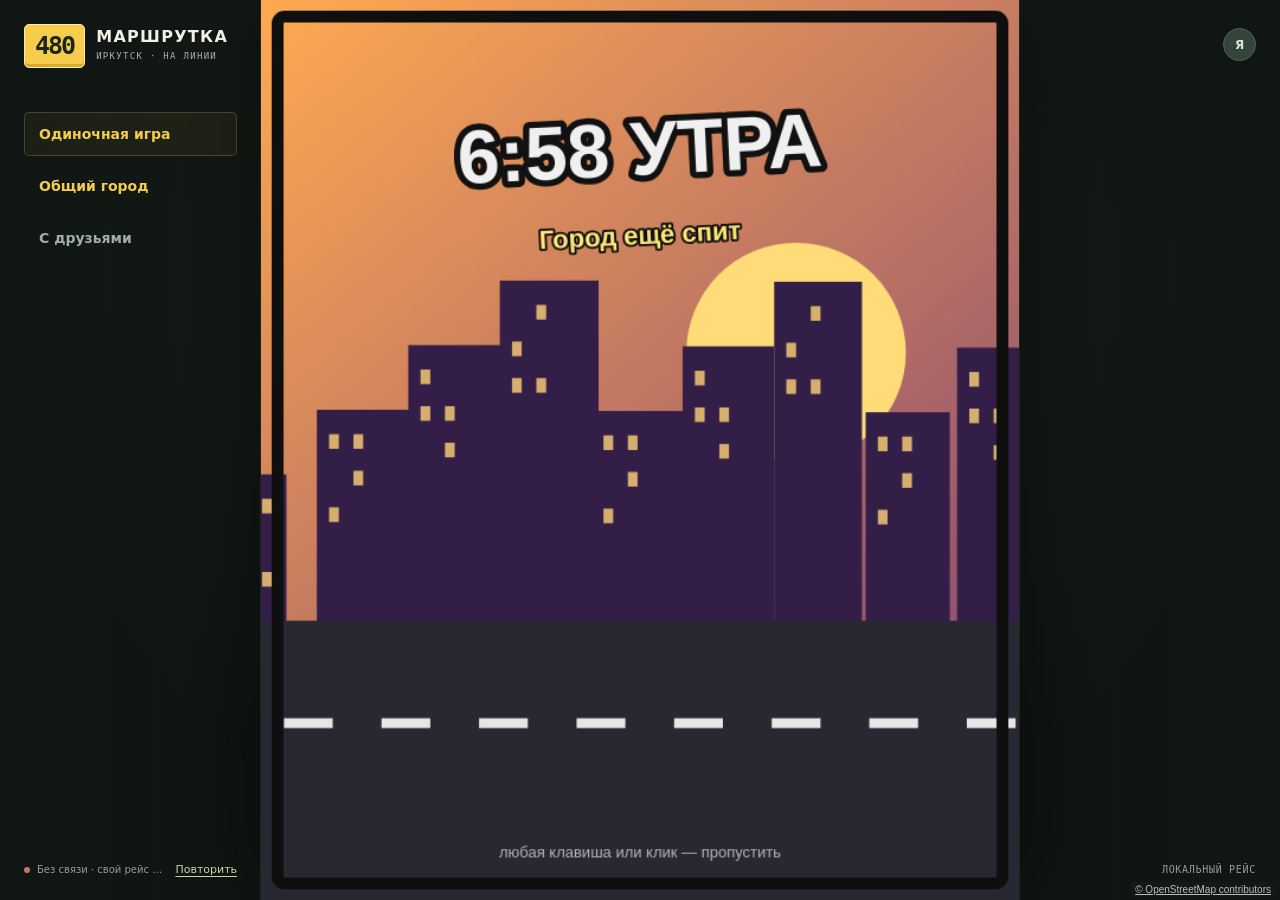
==== web/index.html @ a8844023 "Fix road projection, route 83 turns and nearby multiplayer horns" ====
<!doctype html>
<html lang="ru">
<head>
<meta charset="utf-8"><meta name="viewport" content="width=device-width, initial-scale=1, viewport-fit=cover"><meta name="theme-color" content="#151a18">
<meta name="description" content="Маршрутка 480. Твой автобус, большой город и друзья на соседней улице. Сюжет, автопарк, маршруты и совместные поездки.">
<title>Маршрутка 480 — на линии</title><link rel="icon" href="favicon.svg" type="image/svg+xml"><link rel="stylesheet" href="styles.css?v=irkutsk-20261111-6">
</head>
<body>
<header class="topbar">
<a class="brand" href="./" aria-label="Маршрутка 480"><span class="route-badge">480</span><span class="wordmark">МАРШРУТКА<small>ИРКУТСК · НА ЛИНИИ</small></span></a>
<nav class="main-nav" aria-label="Режим игры"><button id="solo-mode" class="nav-button active" type="button" aria-pressed="true">Одиночная игра</button><button id="public-city" class="nav-button public-city-button" type="button" aria-pressed="false"><span id="public-city-label">Общий город</span> <span id="city-count" class="count" hidden>0</span></button><button id="online-mode" class="nav-button" type="button" aria-pressed="false" aria-controls="dispatch-panel" aria-expanded="false">С друзьями <span id="online-count" class="count" hidden>1</span></button></nav>
<div class="header-actions"><button id="account-button" class="account-button" type="button" aria-label="Профиль водителя" aria-controls="dispatch-panel" aria-expanded="false"><span id="account-initial">Я</span></button></div>
</header>
<main class="game-layout">
<section class="game-area" aria-label="Игровой экран">
<div class="game-frame" id="game-frame"><canvas id="game" width="640" height="760" tabindex="0" aria-label="Игра Маршрутка 480. Стрелки или WASD — управление. Пробел — гудок. P — пауза."></canvas></div>
<div id="network-banner" class="network-banner" role="status" hidden></div><div id="crew-strip" class="crew-strip" aria-label="Игроки в городе" hidden></div>
</section>
<div class="controls" aria-label="Управление маршруткой"><div class="control-group"><button data-key="left" aria-label="Руль влево">◀</button><button data-key="right" aria-label="Руль вправо">▶</button></div><div class="control-group"><button class="horn-button" data-action="horn">БИП</button><button data-action="pause" aria-label="Пауза">Ⅱ</button></div><div class="control-group"><button data-key="down" aria-label="Тормоз">▼</button><button data-key="up" aria-label="Газ">▲</button></div></div>
</main>
<footer class="statusbar"><span class="connection"><i id="server-led" class="status-led"></i><span id="server-status">Связываемся с диспетчером…</span><button id="retry-server" type="button" class="text-button" hidden>Повторить</button></span><span class="keyboard-hint"><kbd>WASD</kbd> руль и педали <span>·</span> <kbd>Пробел</kbd> гудок <span>·</span> <kbd>P</kbd> пауза</span><span id="latency">ЛОКАЛЬНЫЙ РЕЙС</span></footer>
<button id="panel-scrim" class="panel-scrim" aria-label="Закрыть диспетчерскую" type="button" hidden></button>
<aside id="dispatch-panel" class="dispatch-panel" role="dialog" aria-modal="true" aria-labelledby="panel-title" hidden>
<div class="panel-heading"><div><span class="eyebrow">МАРШРУТКА 480</span><h1 id="panel-title">Диспетчерская</h1></div><button id="close-panel" class="close-button" type="button" aria-label="Закрыть">×</button></div>
<div class="panel-body">
<section id="auth-section" aria-labelledby="auth-heading"><div class="section-heading"><h2 id="auth-heading">Удостоверение водителя</h2><span class="document-number">№ 480</span></div>
<div id="auth-guest"><p class="muted">В общий город можно зайти сразу — позывной выдадим автоматически. Аккаунт нужен, чтобы выбрать свой позывной для поездок с друзьями.</p><div class="segmented"><button id="show-login" class="selected" type="button">Вход</button><button id="show-register" type="button">Регистрация</button></div>
<form id="auth-form"><label for="username">Позывной</label><input id="username" name="username" autocomplete="username" minlength="3" maxlength="24" required placeholder="Например, Байкал" spellcheck="false"><label for="password">Пароль</label><div class="password-field"><input id="password" name="password" type="password" autocomplete="current-password" minlength="10" maxlength="128" required placeholder="Не меньше 10 символов"><button id="toggle-password" type="button" aria-label="Показать пароль">◉</button></div><button id="auth-submit" class="button primary full" type="submit">Войти</button></form></div>
<div id="auth-user" hidden><div class="driver-card"><div id="driver-avatar" class="driver-avatar">Я</div><div><strong id="driver-name"></strong><span class="muted small">Водитель городских маршрутов</span></div></div><button id="logout" class="text-button" type="button">Выйти из аккаунта</button></div><p id="auth-status" class="form-status" role="status" aria-live="polite"></p>
</section>
<section id="online-section" aria-labelledby="room-heading"><div class="section-heading"><h2 id="room-heading">Вместе по городу</h2><span class="pill">ИРКУТСК ОНЛАЙН</span></div>
<div class="public-city-card"><strong>Общий город</strong><p class="muted small">Все водители на одной карте. Без кода комнаты и регистрации.</p><button id="join-public-city" class="button primary full" type="button">В общий город →</button></div>
<div id="room-browser"><div class="section-heading private-room-heading"><h3>Своя компания</h3><span class="pill">КОМНАТЫ ДО 8 ВОДИТЕЛЕЙ</span></div><p class="muted">Создай отдельную комнату и отправь приглашение друзьям.</p><form id="create-room-form"><label for="room-name">Название комнаты</label><input id="room-name" maxlength="40" minlength="1" value="Вечерняя смена" required><div class="form-row"><div><label for="room-max-players">Водителей</label><select id="room-max-players"><option value="2">2</option><option value="4">4</option><option value="8" selected>8</option></select></div><label class="checkbox-label"><input id="room-private" type="checkbox">Только по коду</label></div><button class="button primary full" type="submit">Создать комнату <span>+</span></button></form>
<div class="divider">или по приглашению</div><form id="join-room-form"><label for="room-code">Код комнаты</label><div class="inline-form"><input id="room-code" maxlength="6" minlength="6" required placeholder="ABC234" autocomplete="off" spellcheck="false"><button class="button secondary" type="submit">Войти</button></div></form><div class="section-heading room-list-heading"><h3>На линии</h3><button id="refresh-rooms" class="text-button" type="button">Обновить</button></div><div id="rooms-list" class="rooms-list"></div></div>
<div id="room-active" hidden><div class="ticket"><span id="room-ticket-label" class="eyebrow">КОД ДЛЯ ДРУЗЕЙ</span><strong id="active-room-code">—</strong><span id="active-room-name"></span><button id="copy-room" class="button secondary full" type="button">Скопировать приглашение ↗</button></div><div id="players-list" class="players-list" aria-label="Все водители"></div><button id="room-drive" class="button primary full" type="button">Вернуться к игре →</button><p class="small muted">Водители видны на карте. Текущий рейс продолжается при подключении и выходе из города.</p><button id="room-leave" class="button secondary full" type="button">Покинуть комнату</button></div><p id="room-status" class="form-status" role="status" aria-live="polite"></p>
</section></div><div class="panel-footer">БЕЗ ОПОЗДАНИЙ. С ОСТАНОВКАМИ ПО ТРЕБОВАНИЮ.</div>
</aside><div id="toast" class="toast" role="status" hidden></div><noscript>Для игры нужен включённый JavaScript.</noscript>
<script src="config/runtime.js?v=irkutsk-20261111-6"></script><script src="js/config.js?v=irkutsk-20261111-6"></script><script src="js/city.js?v=irkutsk-20261111-6"></script><script src="js/utils.js?v=irkutsk-20261111-6"></script><script src="js/effects.js?v=irkutsk-20261111-6"></script><script src="js/scenery.js?v=irkutsk-20261111-6"></script><script src="js/vehicles.js?v=irkutsk-20261111-6"></script><script src="js/world.js?v=irkutsk-20261111-6"></script><script src="js/game.js?v=irkutsk-20261111-6"></script><script src="js/update.js?v=irkutsk-20261111-6"></script><script src="js/render.js?v=irkutsk-20261111-6"></script><script src="js/lobby.js?v=irkutsk-20261111-6"></script><script src="js/story.js?v=irkutsk-20261111-6"></script><script src="js/intro.js?v=irkutsk-20261111-6"></script><script src="js/online.js?v=irkutsk-20261111-6"></script><script src="js/main.js?v=irkutsk-20261111-6"></script><script src="js/app.js?v=irkutsk-20261111-6"></script>
<a class="map-attribution" href="https://www.openstreetmap.org/copyright" target="_blank" rel="noopener">© OpenStreetMap contributors</a>
</body></html>
---- web/styles.css ----
@charset "UTF-8";
:root{color-scheme:dark;--bg:#111614;--panel:#202723;--line:#38423b;--muted:#a1aea5;--text:#f2f0e5;--yellow:#f5cc4c;--header:64px;--footer:34px}
*{box-sizing:border-box}[hidden]{display:none!important}
html,body{margin:0;width:100%;height:100%;overflow:hidden;background:var(--bg);color:var(--text);font:14px/1.5 system-ui,-apple-system,"Segoe UI",sans-serif}
button,input,select{font:inherit}button,a,input,select{-webkit-tap-highlight-color:transparent}button{cursor:pointer;color:inherit;touch-action:manipulation}button:disabled{cursor:wait;opacity:.55}
button:focus-visible,a:focus-visible,input:focus-visible,select:focus-visible,canvas:focus-visible{outline:2px solid var(--yellow);outline-offset:3px}
.topbar{height:var(--header);display:flex;align-items:center;gap:32px;padding:0 22px;border-bottom:1px solid var(--line);background:#1a211d;position:relative;z-index:10}
.brand{display:flex;align-items:center;gap:11px;text-decoration:none;color:var(--text);flex-shrink:0}.route-badge{background:var(--yellow);color:#1c241e;border-radius:5px;font:900 25px/1 monospace;letter-spacing:-2px;padding:8px 10px 9px;border:1px solid #ffe8a0;box-shadow:inset 0 -3px #d6ad33}
.wordmark{font-size:16px;font-weight:850;letter-spacing:1.3px;line-height:1.1}.wordmark small{display:block;font:9px/1.8 monospace;color:#a5b4a9;letter-spacing:1.3px;margin-top:3px}
.main-nav{display:flex;min-width:0;height:100%;gap:6px;margin:auto}.nav-button{padding:0 20px;background:transparent;border:0;border-bottom:2px solid transparent;color:var(--muted);font-weight:650}
.nav-button:hover,.nav-button.active{color:var(--yellow);border-bottom-color:var(--yellow);background:#f5cc4c08}.count{display:inline-block;padding:0 5px;border-radius:4px;background:var(--yellow);color:#172019;font:700 11px/17px monospace;margin-left:4px}
.header-actions{display:flex;align-items:center;gap:17px}.account-button{border:1px solid #536456;background:#35443a;border-radius:50%;width:33px;height:33px;color:#d5e5d8;font-size:12px;font-weight:750}
.game-layout{height:calc(100dvh - var(--header) - var(--footer));display:flex;position:relative}
.game-area{container-type:size;position:relative;flex:1;min-width:0;display:flex;align-items:center;justify-content:center;overflow:hidden;background:radial-gradient(ellipse at 50% 30%,#303c2e55,transparent 70%),repeating-linear-gradient(90deg,transparent 0,transparent 79px,#ffffff02 80px),#101613}
.game-frame{height:100%;aspect-ratio:640/760;max-width:100%;position:relative;z-index:1;background:#121712;box-shadow:0 0 0 1px #55634d35,0 0 100px #0008}
@supports(width:1cqw){.game-frame{width:min(100cqw,calc(100cqh * 640 / 760));height:min(100cqh,calc(100cqw * 760 / 640));max-width:none}}
canvas{display:block;width:100%;height:100%;outline:none;touch-action:none}canvas:focus-visible{outline-offset:-2px}
.network-banner{position:absolute;z-index:5;top:14px;left:50%;transform:translateX(-50%);width:max-content;max-width:90%;padding:9px 16px;border:1px solid #bc9354;border-radius:6px;background:#302817f2;color:#ffe1a7;text-align:center;font-size:12px}
.crew-strip{position:absolute;right:16px;top:18px;z-index:4;display:flex;flex-direction:column;gap:6px;pointer-events:none}.crew-chip{display:flex;align-items:center;gap:7px;border:1px solid #6a81604d;background:#172019e8;padding:5px 9px;border-radius:5px;color:#e5eddd;font-size:11px;max-width:190px}.crew-chip .crew-name{overflow:hidden;text-overflow:ellipsis;white-space:nowrap}
.player-dot{display:inline-grid;place-items:center;flex-shrink:0;width:21px;height:21px;border:1px solid currentColor;border-radius:5px;font:700 11px monospace}
.public-city-button{color:var(--yellow)}.public-city-card{padding:15px;border:1px solid #657b43;border-radius:6px;background:#303c28;margin-bottom:22px}.public-city-card strong{color:var(--yellow)}.public-city-card p{margin:6px 0}.public-city-card .button{margin-top:12px}.private-room-heading{margin-top:22px}.players-list.shared-roster{max-height:320px;overflow-y:auto;overscroll-behavior:contain;scrollbar-color:#52624e transparent}.crew-more{justify-content:center;color:#becbb8;font-size:10px}.crew-strip{max-height:70vh;overflow:hidden}
.player-color-1{color:#f5c81e}.player-color-2{color:#59cbe8}.player-color-3{color:#e798ff}.player-color-4{color:#8fe388}.player-color-5{color:#ff9578}.player-color-6{color:#9daaff}.player-color-7{color:#f2a5c6}.player-color-8{color:#faf5dd}
.statusbar{height:var(--footer);display:flex;align-items:center;justify-content:space-between;gap:20px;padding:0 20px;border-top:1px solid #303b32;background:#1a211d;color:#91a096;font-size:10px;position:relative;z-index:10}
.connection{display:flex;align-items:center;gap:7px;white-space:nowrap;min-width:0}.connection>span{overflow:hidden;text-overflow:ellipsis}.status-led{width:6px;height:6px;border-radius:50%;background:#bd9b46;flex-shrink:0}.status-led.online{background:#89bd84;box-shadow:0 0 7px #89bd8460}.status-led.offline{background:#c37864}
.keyboard-hint{white-space:nowrap;display:flex;align-items:center;gap:6px}.keyboard-hint>span{margin:0 4px;color:#4e5d51}kbd{font:10px/1.4 monospace;background:#2a342c;border:1px solid #3a483e;border-bottom-width:2px;padding:2px 4px;border-radius:3px;color:#c3d0c5}#latency{font:10px monospace;letter-spacing:.7px;white-space:nowrap}
.controls{display:none}
.panel-scrim{position:fixed;inset:var(--header) 0 var(--footer);z-index:20;background:#0007;border:0;backdrop-filter:blur(2px)}
.dispatch-panel{position:fixed;right:0;top:var(--header);bottom:var(--footer);width:380px;max-width:100%;background:var(--panel);z-index:21;display:flex;flex-direction:column;border-left:1px solid #4b574b;box-shadow:-24px 0 80px #0007}
.panel-heading{display:flex;align-items:center;justify-content:space-between;padding:24px 25px 19px;border-bottom:1px solid #3f493d;background:#252e26}.eyebrow{font:10px/1.5 monospace;letter-spacing:1.7px;color:#9da88e}
h1{margin:5px 0 0;font-size:24px;font-weight:750;letter-spacing:-.6px}h2{font-size:15px;margin:0;font-weight:700;letter-spacing:-.2px}h3{font-size:12px;margin:0}
.close-button{background:transparent;border:1px solid #4e5b4b;border-radius:5px;font-size:25px;width:32px;height:32px;line-height:20px;color:#acb9a5}.close-button:hover{color:var(--yellow);border-color:var(--yellow)}
.panel-body{overflow-y:auto;padding:24px 25px;overscroll-behavior:contain;scrollbar-color:#52624e transparent;flex:1}.panel-body section:not([hidden])~section:not([hidden]){margin-top:26px;border-top:1px dashed #536149;padding-top:24px}
.section-heading{display:flex;align-items:center;justify-content:space-between;gap:10px;margin-bottom:13px}.document-number{font:12px monospace;color:#95a48a}.pill{font:9px monospace;padding:3px 5px;background:#303c2d;color:#bccbb0;border-radius:3px;white-space:nowrap}
.muted{color:#a6b1a0;font-size:12px;line-height:1.65}.small{font-size:11px}.muted.small{display:block}
.segmented{display:flex;background:#182119;border:1px solid #414e3b;border-radius:5px;padding:3px;margin:16px 0}.segmented button{flex:1;border:0;border-radius:3px;background:transparent;padding:7px;color:#a7b59c;font-size:12px}.segmented button.selected{background:#414f36;color:#eff2dd}
label{display:block;font-size:11px;color:#bcc8b2;margin:13px 0 6px}
input,select{border:1px solid #4b5b42;border-radius:5px;background:#182119;color:#f0f3e4;padding:10px 11px;width:100%;min-width:0;font-size:13px;transition:border-color .15s}input::placeholder{color:#74806c}input:hover,select:hover{border-color:#718364}
.password-field{position:relative}.password-field input{padding-right:43px}.password-field button{position:absolute;right:0;top:0;height:100%;width:40px;border:0;background:transparent;color:#85967b}
.button{display:flex;align-items:center;justify-content:center;gap:10px;min-height:40px;border-radius:5px;padding:9px 14px;font-size:12px;font-weight:700;text-decoration:none;transition:background .15s}
.button.primary{background:var(--yellow);color:#25291b;border:1px solid #f5cc4c;box-shadow:0 2px 0 #b49431}.button.primary:hover{background:#ffdc69}.button.primary span{margin-left:auto}.button.secondary{background:#303c2c;border:1px solid #536447;color:#d7e1ca}.button.secondary:hover{background:#3a4934}.button.full{width:100%;margin-top:16px}
.text-button{background:none;border:0;color:#ced2a8;padding:0;font-size:11px;text-decoration:underline;text-underline-offset:3px}
.inline-form{display:flex;gap:8px}.inline-form input{font:700 18px monospace;letter-spacing:3px;text-transform:uppercase}.inline-form button{flex-shrink:0}
.form-row{display:flex;gap:18px;align-items:flex-end}.form-row>div{width:80px}.checkbox-label{display:flex;align-items:center;gap:7px;margin:0 0 11px;white-space:nowrap}.checkbox-label input{width:15px;height:15px;accent-color:var(--yellow)}
.divider{display:flex;align-items:center;gap:12px;margin:25px 0;color:#8c9c7e;font-size:10px}.divider::before,.divider::after{content:"";flex:1;height:1px;background:#445039}
.room-list-heading{margin-top:27px}.room-entry{display:flex;align-items:center;justify-content:space-between;gap:10px;width:100%;border:1px solid #42523a;border-radius:4px;background:#253222;text-align:left;padding:10px;margin-bottom:7px;color:#e0e8d4;font-size:12px}.room-entry:hover{border-color:#b6bc76}.room-entry small{display:block;color:#8f9f81;font:10px/1.8 monospace}.room-entry>span:last-child{color:var(--yellow);font:12px monospace;white-space:nowrap}
.form-status{color:#cfdaa6;font-size:11px;line-height:1.6;margin-bottom:0;overflow-wrap:anywhere}.form-status:empty{display:none}.form-status.error{color:#ffb1a0}
.driver-card{display:flex;align-items:center;gap:11px;margin:18px 0 12px}.driver-avatar{width:40px;height:44px;display:grid;place-items:center;background:#3e5238;border:1px solid #637f53;border-radius:5px;color:#e2edcf;font-size:20px;font-weight:700}.driver-card strong{font-size:15px}
.ticket{padding:19px;border:1px dashed #73825a;border-radius:6px;background:#303c28;text-align:center}.ticket>span{display:block}.ticket>strong{display:block;font:700 32px/1.4 monospace;letter-spacing:6px;color:var(--yellow);margin:4px 0}.ticket #active-room-name{font-size:11px;color:#acbd9c}
.players-list{margin:17px 0}.player-row{display:flex;align-items:center;gap:9px;padding:10px 0;border-bottom:1px solid #3b4934}.player-row.disconnected{opacity:.5}.player-name{flex:1;overflow:hidden;text-overflow:ellipsis;font-size:12px;white-space:nowrap}.player-row small{font-size:10px;color:#9fb28e;white-space:nowrap}
.panel-footer{padding:12px 25px;background:#252e26;border-top:1px solid #3f493d;font:8px/1.4 monospace;letter-spacing:.8px;color:#8b9a7a}
.toast{position:fixed;bottom:50px;left:50%;transform:translateX(-50%);padding:12px 18px;background:#ece9c7;color:#283321;border:1px solid #b4b98b;border-radius:6px;z-index:50;box-shadow:0 10px 35px #0007;max-width:min(90vw,520px);text-align:center;font-size:12px}
@media(max-width:1200px){.crew-strip{right:8px;top:8px}.crew-chip{font-size:10px;max-width:125px}.topbar{gap:12px;padding:0 15px}.nav-button{padding:0 13px}.keyboard-hint{display:none}}
@media(max-width:750px){:root{--header:54px;--footer:28px}.topbar{gap:8px;padding:0 9px}.route-badge{font-size:21px;padding:7px 8px}.wordmark{display:none}.main-nav{gap:2px;flex:1}.nav-button{flex:1;padding:0 7px;font-size:12px;line-height:1.2}.header-actions{gap:7px}.account-button{width:29px;height:29px}.statusbar{padding:0 10px;font-size:9px;gap:8px}.statusbar #latency{font-size:8px}.dispatch-panel{width:360px}.panel-heading{padding:20px}.panel-body{padding:20px}.crew-strip{top:6px;right:6px}.crew-chip{padding:3px 6px;font-size:9px;max-width:110px}.crew-chip .player-dot{width:17px;height:17px;font-size:10px}}
@media(pointer:coarse){.touch .game-layout{padding-bottom:76px}.touch .controls{position:absolute;bottom:0;left:0;right:0;height:76px;padding:8px max(9px,env(safe-area-inset-right)) 8px max(9px,env(safe-area-inset-left));display:flex;align-items:center;justify-content:space-between;background:#1b251c;border-top:1px solid #45543b;z-index:8}.control-group{display:flex;gap:6px}.controls button{min-width:48px;height:53px;border:1px solid #536c41;border-bottom:4px solid #121a0e;border-radius:7px;background:#34482b;color:#dfebca;font-size:20px;touch-action:none;user-select:none}.controls button.on{transform:translateY(2px);border-bottom-width:2px;background:#5b743c;color:white}.controls .horn-button{background:#c2a645;color:#242b15;border-color:#ebce68;border-bottom-color:#7b682b;font:700 12px monospace}.controls [data-action=pause]{min-width:35px;font-size:18px}.touch .toast{bottom:115px}}
@media(max-height:500px) and (orientation:landscape){:root{--header:44px;--footer:24px}.wordmark{display:none}.topbar{padding:0 10px}.touch .game-layout{padding-bottom:0}.touch .controls{background:transparent;border:0;pointer-events:none;bottom:12px;height:60px}.touch .controls button{pointer-events:auto;opacity:.85}.touch .controls .control-group:nth-child(2){position:absolute;right:16px;bottom:80px}.crew-strip{top:6px}.panel-heading{padding:10px 20px}}
@media(prefers-reduced-motion:reduce){*{transition:none!important;scroll-behavior:auto!important}.panel-scrim{backdrop-filter:none}}
/* Desktop is an arcade cabinet: the original portrait game fills the height;
   navigation and driver information live in its two side margins. */
@media(min-width:1180px) and (aspect-ratio > 4/3){
  :root{--side:calc((100vw - 100dvh * 640 / 760) / 2)}
  .topbar{position:absolute;inset:0 0 auto;height:0;padding:0;border:0;background:none;pointer-events:none}
  .brand{position:absolute;top:24px;left:24px;pointer-events:auto}
  .main-nav{position:absolute;top:112px;left:24px;width:max(150px,calc(var(--side) - 48px));height:auto;flex-direction:column;gap:8px;pointer-events:auto}
  .nav-button{text-align:left;height:44px;border:1px solid transparent;border-radius:5px;padding:0 14px}
  .nav-button.active,.nav-button:hover{border-color:#f5cc4c35;background:#f5cc4c0d}
  .header-actions{position:absolute;top:28px;right:24px;pointer-events:auto}
  .game-layout{height:100dvh}.game-area{width:100%;flex:1}.game-frame{box-shadow:0 0 0 1px #55634d35,0 0 100px #0008}
  .crew-strip{right:24px;top:94px;width:max(150px,calc(var(--side) - 48px));align-items:stretch}.crew-chip{max-width:none}
  .statusbar{position:absolute;left:24px;right:24px;bottom:22px;min-height:0;height:auto;padding:0;border:0;background:none;pointer-events:none;font-size:10px}
  .statusbar .text-button{pointer-events:auto}.statusbar .connection{max-width:calc(var(--side) - 48px)}.statusbar .keyboard-hint{display:none}
  .panel-scrim{inset:0}.dispatch-panel{top:0;bottom:0}
}
/* Phones and narrow windows are a scrolling page, with the profile and rooms
   below the game instead of a fixed viewport or a miniature dashboard. */
@media(max-width:1179px), (max-aspect-ratio:4/3){
  html,body{height:auto;min-height:100%;overflow-x:hidden;overflow-y:auto}
  .topbar{position:sticky;top:0;z-index:15}.game-layout,.touch .game-layout{height:auto;display:block;padding-bottom:0}
  .game-area{container-type:normal;display:block;width:100%;height:auto;overflow:hidden}
  .game-frame{width:100%;height:auto;max-width:760px;aspect-ratio:640/760;margin:auto;scroll-margin-top:var(--header)}
  canvas{width:100%;height:auto;aspect-ratio:640/760}
  .game-layout .controls,.touch .game-layout .controls{position:relative;inset:auto;display:flex;width:100%;max-width:760px;margin:auto;height:78px;padding:10px 12px;align-items:center;justify-content:space-between;background:#1b251c;border-top:1px solid #45543b;pointer-events:auto}
  .control-group{display:flex;gap:6px}.controls button{min-width:48px;height:53px;border:1px solid #536c41;border-bottom:4px solid #121a0e;border-radius:7px;background:#34482b;color:#dfebca;font-size:20px;touch-action:none;user-select:none}
  .controls button.on{transform:translateY(2px);border-bottom-width:2px;background:#5b743c;color:white}.controls .horn-button{background:#c2a645;color:#242b15;border-color:#ebce68;border-bottom-color:#7b682b;font:700 12px monospace}.controls [data-action=pause]{min-width:35px;font-size:18px}
  .touch .controls .control-group:nth-child(2){position:static}.statusbar{position:relative;min-height:34px;height:auto;padding:9px 12px;max-width:760px;margin:auto}
  .dispatch-panel{position:relative;inset:auto;display:block;width:100%;max-width:760px;margin:auto;border:0;border-top:1px solid #536147;box-shadow:none;scroll-margin-top:var(--header)}
  .panel-heading{padding:24px}.panel-body{overflow:visible;padding:22px 24px}.panel-footer{padding:17px 24px}.panel-scrim{display:none!important}
  .toast,.touch .toast{bottom:20px}.crew-strip{right:10px;top:10px;max-width:140px}
}

.map-attribution{position:fixed;bottom:3px;right:5px;z-index:20;padding:2px 4px;background:#151a18d9;color:#b6c1b6;font:10px Arial,sans-serif;pointer-events:auto}
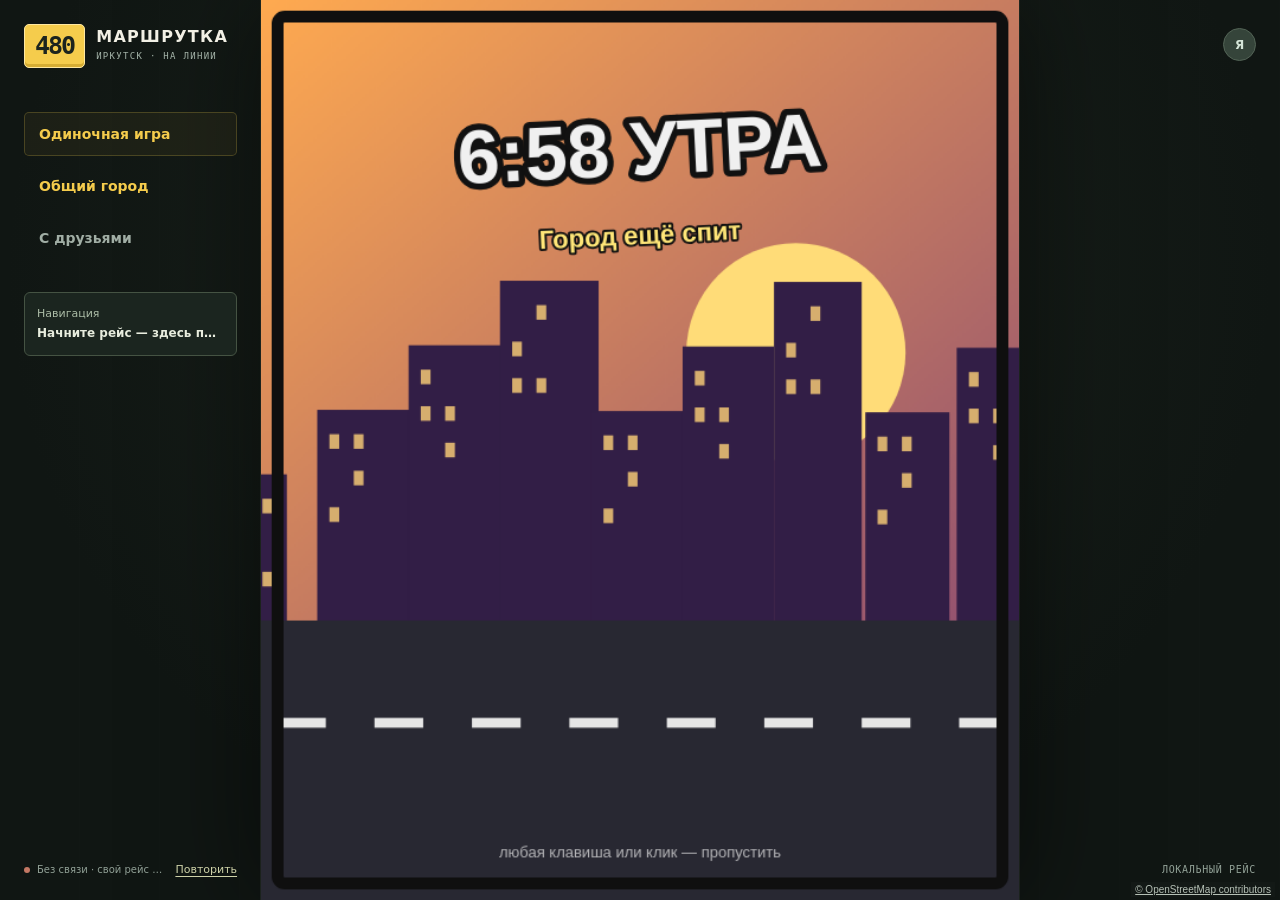
==== commit 126c9b75: "Keep street transitions continuous and add beta crash recovery reports" ====
--- a/web/index.html
+++ b/web/index.html
@@ -3,7 +3,7 @@
 <head>
 <meta charset="utf-8"><meta name="viewport" content="width=device-width, initial-scale=1, viewport-fit=cover"><meta name="theme-color" content="#151a18">
 <meta name="description" content="Маршрутка 480. Твой автобус, большой город и друзья на соседней улице. Сюжет, автопарк, маршруты и совместные поездки.">
-<title>Маршрутка 480 — на линии</title><link rel="icon" href="favicon.svg" type="image/svg+xml"><link rel="stylesheet" href="styles.css?v=irkutsk-20261111-6">
+<title>Маршрутка 480 — на линии</title><link rel="icon" href="favicon.svg" type="image/svg+xml"><link rel="stylesheet" href="styles.css?v=irkutsk-20261111-7"><link rel="stylesheet" href="navigation.css?v=irkutsk-20261111-7">
 </head>
 <body>
 <header class="topbar">
@@ -16,6 +16,7 @@
 <div class="game-frame" id="game-frame"><canvas id="game" width="640" height="760" tabindex="0" aria-label="Игра Маршрутка 480. Стрелки или WASD — управление. Пробел — гудок. P — пауза."></canvas></div>
 <div id="network-banner" class="network-banner" role="status" hidden></div><div id="crew-strip" class="crew-strip" aria-label="Игроки в городе" hidden></div>
 </section>
+<section id="street-navigation" class="navigation-dock" aria-label="Навигация по улицам"><div class="navigation-info"><div class="navigation-heading"><span class="navigation-name" data-navigation-name>Навигация</span><span class="navigation-distance" data-navigation-distance hidden></span></div><span class="navigation-detail" data-navigation-detail aria-live="polite" aria-atomic="true">Начните рейс — здесь появится маршрут</span></div><div class="navigation-actions" data-navigation-actions hidden><button type="button" data-navigation-step="-1" aria-label="Предыдущий съезд (Q)" title="Предыдущий съезд · Q">‹ <kbd>Q</kbd></button><button type="button" data-navigation-step="1" aria-label="Следующий съезд (E)" title="Следующий съезд · E">› <kbd>E</kbd></button></div><div class="navigation-help" data-navigation-help hidden><button type="button" data-report-bug title="Бесплатно восстановить рейс и отправить координаты ошибки">Произошёл баг</button><span class="bug-report-status" data-bug-report-status role="status" aria-live="polite"></span></div></section>
 <div class="controls" aria-label="Управление маршруткой"><div class="control-group"><button data-key="left" aria-label="Руль влево">◀</button><button data-key="right" aria-label="Руль вправо">▶</button></div><div class="control-group"><button class="horn-button" data-action="horn">БИП</button><button data-action="pause" aria-label="Пауза">Ⅱ</button></div><div class="control-group"><button data-key="down" aria-label="Тормоз">▼</button><button data-key="up" aria-label="Газ">▲</button></div></div>
 </main>
 <footer class="statusbar"><span class="connection"><i id="server-led" class="status-led"></i><span id="server-status">Связываемся с диспетчером…</span><button id="retry-server" type="button" class="text-button" hidden>Повторить</button></span><span class="keyboard-hint"><kbd>WASD</kbd> руль и педали <span>·</span> <kbd>Пробел</kbd> гудок <span>·</span> <kbd>P</kbd> пауза</span><span id="latency">ЛОКАЛЬНЫЙ РЕЙС</span></footer>
@@ -35,6 +36,6 @@
 <div id="room-active" hidden><div class="ticket"><span id="room-ticket-label" class="eyebrow">КОД ДЛЯ ДРУЗЕЙ</span><strong id="active-room-code">—</strong><span id="active-room-name"></span><button id="copy-room" class="button secondary full" type="button">Скопировать приглашение ↗</button></div><div id="players-list" class="players-list" aria-label="Все водители"></div><button id="room-drive" class="button primary full" type="button">Вернуться к игре →</button><p class="small muted">Водители видны на карте. Текущий рейс продолжается при подключении и выходе из города.</p><button id="room-leave" class="button secondary full" type="button">Покинуть комнату</button></div><p id="room-status" class="form-status" role="status" aria-live="polite"></p>
 </section></div><div class="panel-footer">БЕЗ ОПОЗДАНИЙ. С ОСТАНОВКАМИ ПО ТРЕБОВАНИЮ.</div>
 </aside><div id="toast" class="toast" role="status" hidden></div><noscript>Для игры нужен включённый JavaScript.</noscript>
-<script src="config/runtime.js?v=irkutsk-20261111-6"></script><script src="js/config.js?v=irkutsk-20261111-6"></script><script src="js/city.js?v=irkutsk-20261111-6"></script><script src="js/utils.js?v=irkutsk-20261111-6"></script><script src="js/effects.js?v=irkutsk-20261111-6"></script><script src="js/scenery.js?v=irkutsk-20261111-6"></script><script src="js/vehicles.js?v=irkutsk-20261111-6"></script><script src="js/world.js?v=irkutsk-20261111-6"></script><script src="js/game.js?v=irkutsk-20261111-6"></script><script src="js/update.js?v=irkutsk-20261111-6"></script><script src="js/render.js?v=irkutsk-20261111-6"></script><script src="js/lobby.js?v=irkutsk-20261111-6"></script><script src="js/story.js?v=irkutsk-20261111-6"></script><script src="js/intro.js?v=irkutsk-20261111-6"></script><script src="js/online.js?v=irkutsk-20261111-6"></script><script src="js/main.js?v=irkutsk-20261111-6"></script><script src="js/app.js?v=irkutsk-20261111-6"></script>
+<script src="config/runtime.js?v=irkutsk-20261111-7"></script><script src="js/config.js?v=irkutsk-20261111-7"></script><script src="js/city.js?v=irkutsk-20261111-7"></script><script src="js/utils.js?v=irkutsk-20261111-7"></script><script src="js/effects.js?v=irkutsk-20261111-7"></script><script src="js/scenery.js?v=irkutsk-20261111-7"></script><script src="js/vehicles.js?v=irkutsk-20261111-7"></script><script src="js/world.js?v=irkutsk-20261111-7"></script><script src="js/game.js?v=irkutsk-20261111-7"></script><script src="js/update.js?v=irkutsk-20261111-7"></script><script src="js/render.js?v=irkutsk-20261111-7"></script><script src="js/lobby.js?v=irkutsk-20261111-7"></script><script src="js/story.js?v=irkutsk-20261111-7"></script><script src="js/intro.js?v=irkutsk-20261111-7"></script><script src="js/online.js?v=irkutsk-20261111-7"></script><script src="js/navigation.js?v=irkutsk-20261111-7"></script><script src="js/main.js?v=irkutsk-20261111-7"></script><script src="js/app.js?v=irkutsk-20261111-7"></script>
 <a class="map-attribution" href="https://www.openstreetmap.org/copyright" target="_blank" rel="noopener">© OpenStreetMap contributors</a>
 </body></html>
--- a/web/styles.css
+++ b/web/styles.css
@@ -61,6 +61,8 @@
   .topbar{position:absolute;inset:0 0 auto;height:0;padding:0;border:0;background:none;pointer-events:none}
   .brand{position:absolute;top:24px;left:24px;pointer-events:auto}
   .main-nav{position:absolute;top:112px;left:24px;width:max(150px,calc(var(--side) - 48px));height:auto;flex-direction:column;gap:8px;pointer-events:auto}
+  .navigation-dock{position:absolute;top:292px;left:24px;width:max(150px,calc(var(--side) - 48px));max-width:360px;z-index:4;flex-wrap:wrap;border:1px solid #455343;border-radius:6px}
+  .navigation-dock .navigation-info{flex-basis:140px}.navigation-dock .navigation-actions{margin-left:auto}
   .nav-button{text-align:left;height:44px;border:1px solid transparent;border-radius:5px;padding:0 14px}
   .nav-button.active,.nav-button:hover{border-color:#f5cc4c35;background:#f5cc4c0d}
   .header-actions{position:absolute;top:28px;right:24px;pointer-events:auto}
@@ -76,6 +78,7 @@
   html,body{height:auto;min-height:100%;overflow-x:hidden;overflow-y:auto}
   .topbar{position:sticky;top:0;z-index:15}.game-layout,.touch .game-layout{height:auto;display:block;padding-bottom:0}
   .game-area{container-type:normal;display:block;width:100%;height:auto;overflow:hidden}
+  .navigation-dock{position:relative;width:100%;max-width:760px;margin:auto}
   .game-frame{width:100%;height:auto;max-width:760px;aspect-ratio:640/760;margin:auto;scroll-margin-top:var(--header)}
   canvas{width:100%;height:auto;aspect-ratio:640/760}
   .game-layout .controls,.touch .game-layout .controls{position:relative;inset:auto;display:flex;width:100%;max-width:760px;margin:auto;height:78px;padding:10px 12px;align-items:center;justify-content:space-between;background:#1b251c;border-top:1px solid #45543b;pointer-events:auto}
@@ -87,4 +90,8 @@
   .toast,.touch .toast{bottom:20px}.crew-strip{right:10px;top:10px;max-width:140px}
 }
 
+@media(min-width:1180px) and (aspect-ratio > 4/3) and (max-height:480px){
+  .brand{top:12px}.main-nav{top:76px;gap:3px}.nav-button{height:28px}.navigation-dock{top:178px}
+}
+
 .map-attribution{position:fixed;bottom:3px;right:5px;z-index:20;padding:2px 4px;background:#151a18d9;color:#b6c1b6;font:10px Arial,sans-serif;pointer-events:auto}
--- a/web/navigation.css
+++ b/web/navigation.css
@@ -0,0 +1,5 @@
+/* Navigation is a normal layout element, never a canvas overlay. */
+.navigation-dock{display:flex;align-items:center;flex-wrap:wrap;gap:10px;min-height:64px;padding:8px 12px;min-width:0;flex-shrink:0;background:#1b251f;border-top:1px solid #455343;color:#e8edde;font:12px/1.35 system-ui,-apple-system,"Segoe UI",sans-serif;box-sizing:border-box}
+.navigation-info{flex:1;min-width:0}.navigation-heading{display:flex;gap:10px;align-items:center;min-width:0}.navigation-name,.navigation-detail{display:block;min-width:0;overflow:hidden;text-overflow:ellipsis;white-space:nowrap}.navigation-name{flex:1;color:#acbda7;font-size:11px;font-weight:500}.navigation-detail{margin-top:3px;font-size:12px;font-weight:650}.navigation-distance{flex-shrink:0;font:11px/1.4 monospace;color:#c0d3b4}.navigation-actions{display:flex;flex-shrink:0;gap:6px}.navigation-actions[hidden],.navigation-distance[hidden]{display:none!important}.navigation-actions button{display:grid;place-items:center;width:42px;height:42px;padding:0;border:1px solid #65794d;border-radius:6px;background:#35472c;color:#f0d476;font:bold 18px/1 system-ui,sans-serif;cursor:pointer;touch-action:manipulation;user-select:none}.navigation-actions button:hover{background:#435b35}.navigation-actions button:focus-visible{outline:2px solid #f5cc4c;outline-offset:2px}.navigation-actions button:disabled{opacity:.45;cursor:default}.navigation-actions button kbd{font:10px/1 monospace;border:0;padding:0;background:none;color:#c3d0b8}.navigation-dock.has-selection .navigation-detail{color:#f5d56d}
+@media(pointer:coarse){.navigation-actions button kbd{display:none}.navigation-actions button{width:44px;height:44px}}
+.navigation-help{flex-basis:100%;display:flex;align-items:center;gap:10px;min-width:0}.navigation-help[hidden]{display:none!important}.navigation-help button{flex-shrink:0;min-height:32px;padding:5px 9px;border:1px solid #63705d;border-radius:5px;background:#29372a;color:#dce6d5;font:11px/1.3 system-ui,sans-serif;cursor:pointer;touch-action:manipulation}.navigation-help button:hover{border-color:#f5cc4c;color:#f5d56d}.navigation-help button:focus-visible{outline:2px solid #f5cc4c;outline-offset:2px}.bug-report-status{min-width:0;flex:1;color:#b7c8a7;font-size:10px;line-height:1.3;overflow:hidden;text-overflow:ellipsis;white-space:nowrap}
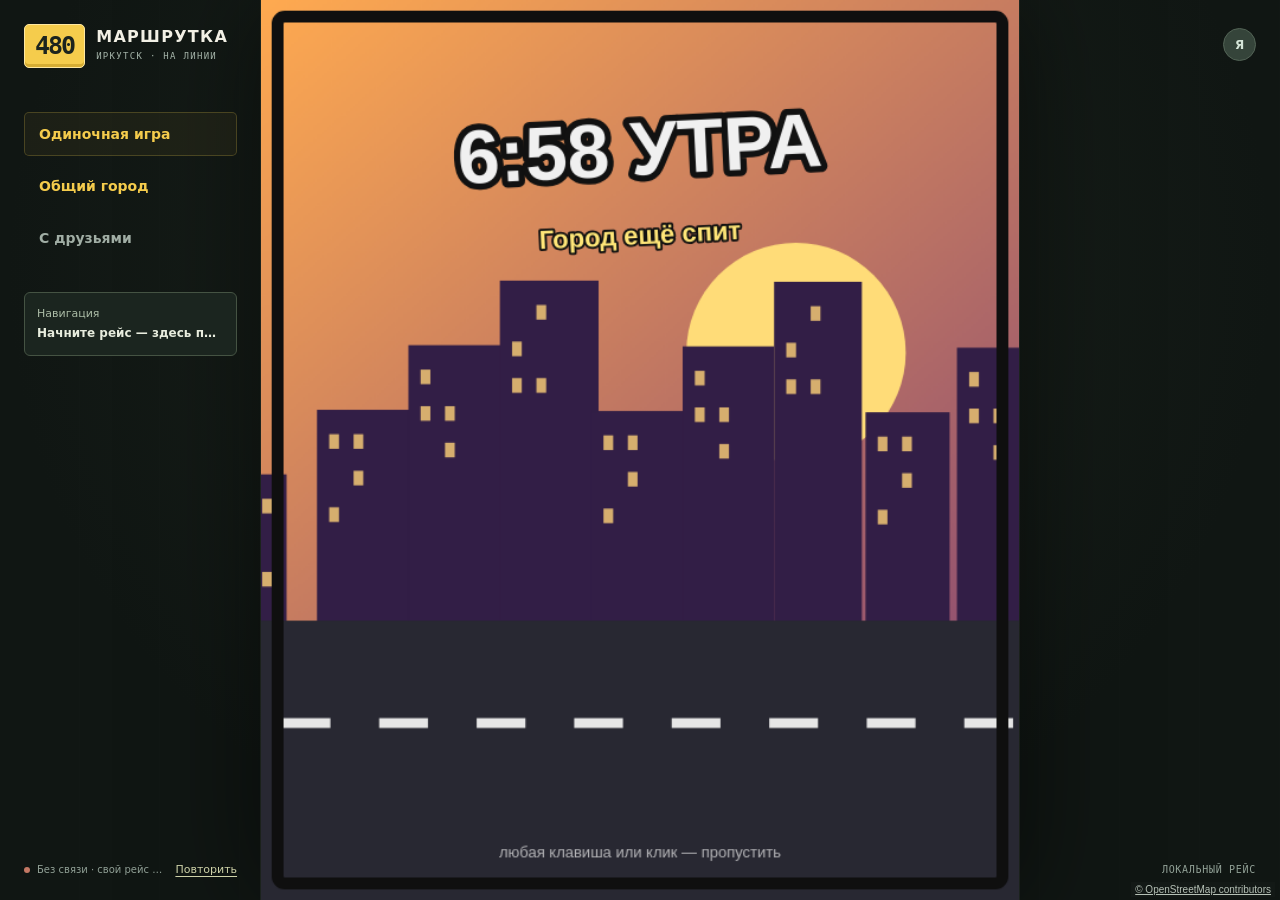
==== commit c9091965: "Release 2.3.0-beta.1 unified city map and persistent traffic" ====
--- a/web/index.html
+++ b/web/index.html
@@ -3,7 +3,7 @@
 <head>
 <meta charset="utf-8"><meta name="viewport" content="width=device-width, initial-scale=1, viewport-fit=cover"><meta name="theme-color" content="#151a18">
 <meta name="description" content="Маршрутка 480. Твой автобус, большой город и друзья на соседней улице. Сюжет, автопарк, маршруты и совместные поездки.">
-<title>Маршрутка 480 — на линии</title><link rel="icon" href="favicon.svg" type="image/svg+xml"><link rel="stylesheet" href="styles.css?v=irkutsk-20261111-7"><link rel="stylesheet" href="navigation.css?v=irkutsk-20261111-7">
+<title>Маршрутка 480 — на линии</title><link rel="icon" href="favicon.svg" type="image/svg+xml"><link rel="stylesheet" href="styles.css?v=irkutsk-20261111-8"><link rel="stylesheet" href="navigation.css?v=irkutsk-20261111-8">
 </head>
 <body>
 <header class="topbar">
@@ -36,6 +36,11 @@
 <div id="room-active" hidden><div class="ticket"><span id="room-ticket-label" class="eyebrow">КОД ДЛЯ ДРУЗЕЙ</span><strong id="active-room-code">—</strong><span id="active-room-name"></span><button id="copy-room" class="button secondary full" type="button">Скопировать приглашение ↗</button></div><div id="players-list" class="players-list" aria-label="Все водители"></div><button id="room-drive" class="button primary full" type="button">Вернуться к игре →</button><p class="small muted">Водители видны на карте. Текущий рейс продолжается при подключении и выходе из города.</p><button id="room-leave" class="button secondary full" type="button">Покинуть комнату</button></div><p id="room-status" class="form-status" role="status" aria-live="polite"></p>
 </section></div><div class="panel-footer">БЕЗ ОПОЗДАНИЙ. С ОСТАНОВКАМИ ПО ТРЕБОВАНИЮ.</div>
 </aside><div id="toast" class="toast" role="status" hidden></div><noscript>Для игры нужен включённый JavaScript.</noscript>
-<script src="config/runtime.js?v=irkutsk-20261111-7"></script><script src="js/config.js?v=irkutsk-20261111-7"></script><script src="js/city.js?v=irkutsk-20261111-7"></script><script src="js/utils.js?v=irkutsk-20261111-7"></script><script src="js/effects.js?v=irkutsk-20261111-7"></script><script src="js/scenery.js?v=irkutsk-20261111-7"></script><script src="js/vehicles.js?v=irkutsk-20261111-7"></script><script src="js/world.js?v=irkutsk-20261111-7"></script><script src="js/game.js?v=irkutsk-20261111-7"></script><script src="js/update.js?v=irkutsk-20261111-7"></script><script src="js/render.js?v=irkutsk-20261111-7"></script><script src="js/lobby.js?v=irkutsk-20261111-7"></script><script src="js/story.js?v=irkutsk-20261111-7"></script><script src="js/intro.js?v=irkutsk-20261111-7"></script><script src="js/online.js?v=irkutsk-20261111-7"></script><script src="js/navigation.js?v=irkutsk-20261111-7"></script><script src="js/main.js?v=irkutsk-20261111-7"></script><script src="js/app.js?v=irkutsk-20261111-7"></script>
+<script src="config/runtime.js?v=irkutsk-20261111-8"></script><script src="js/config.js?v=irkutsk-20261111-8"></script><script src="js/city.js?v=irkutsk-20261111-8"></script><script src="js/utils.js?v=irkutsk-20261111-8"></script>
+<script src="js/city-map.js?v=irkutsk-20261111-8"></script><script src="js/effects.js?v=irkutsk-20261111-8"></script><script src="js/scenery.js?v=irkutsk-20261111-8"></script>
+<script src="js/city-scenery.js?v=irkutsk-20261111-8"></script><script src="js/vehicles.js?v=irkutsk-20261111-8"></script><script src="js/world.js?v=irkutsk-20261111-8"></script><script src="js/game.js?v=irkutsk-20261111-8"></script>
+<script src="js/city-driving.js?v=irkutsk-20261111-8"></script>
+<script src="js/city-traffic.js?v=irkutsk-20261111-8"></script><script src="js/update.js?v=irkutsk-20261111-8"></script><script src="js/render.js?v=irkutsk-20261111-8"></script>
+<script src="js/city-renderer.js?v=irkutsk-20261111-8"></script><script src="js/lobby.js?v=irkutsk-20261111-8"></script><script src="js/story.js?v=irkutsk-20261111-8"></script><script src="js/intro.js?v=irkutsk-20261111-8"></script><script src="js/online.js?v=irkutsk-20261111-8"></script><script src="js/navigation.js?v=irkutsk-20261111-8"></script><script src="js/main.js?v=irkutsk-20261111-8"></script><script src="js/app.js?v=irkutsk-20261111-8"></script>
 <a class="map-attribution" href="https://www.openstreetmap.org/copyright" target="_blank" rel="noopener">© OpenStreetMap contributors</a>
 </body></html>
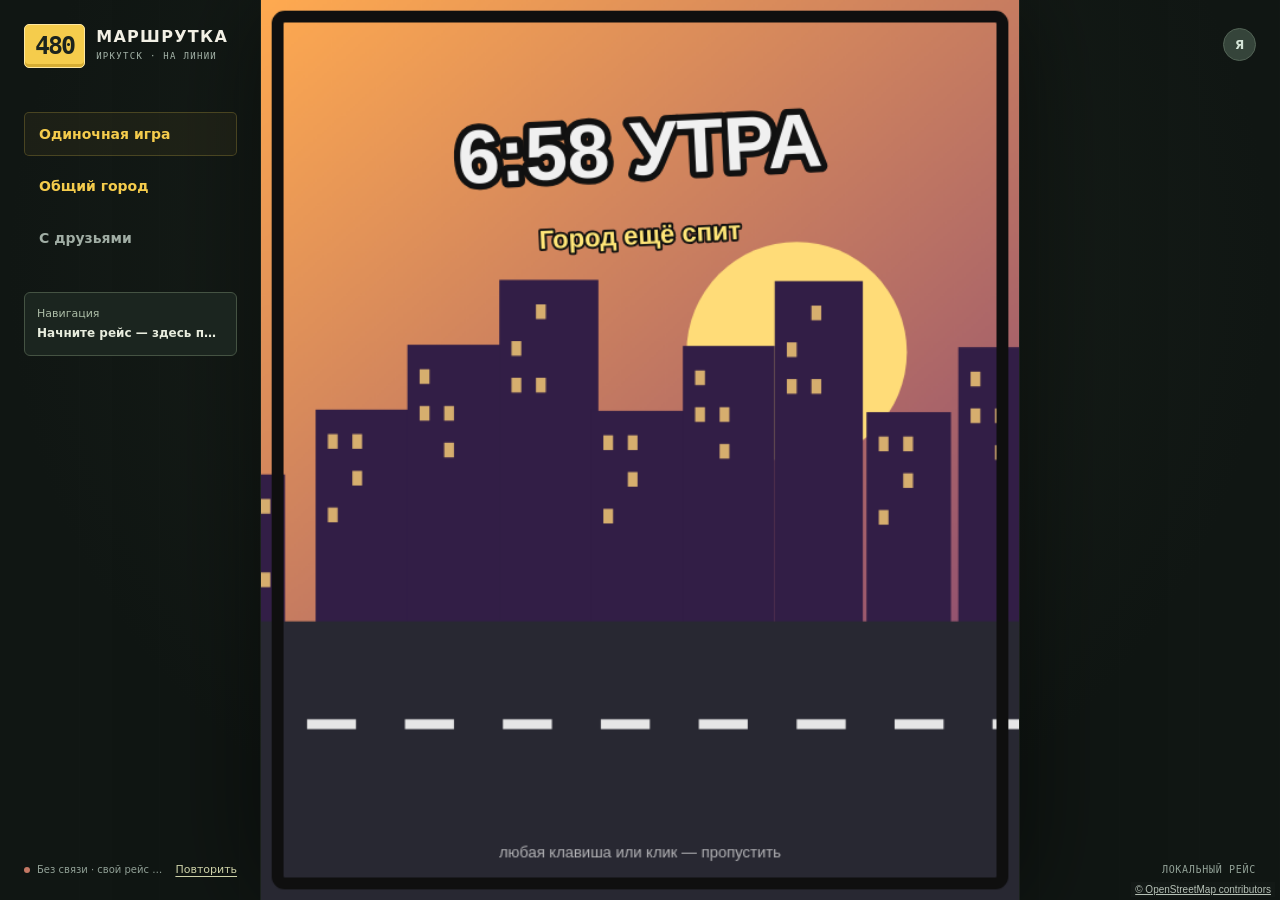
==== commit 8ab2d1ab: "Fix shared city NPC snapshots and disable online local traffic fallback" ====
--- a/web/index.html
+++ b/web/index.html
@@ -3,7 +3,7 @@
 <head>
 <meta charset="utf-8"><meta name="viewport" content="width=device-width, initial-scale=1, viewport-fit=cover"><meta name="theme-color" content="#151a18">
 <meta name="description" content="Маршрутка 480. Твой автобус, большой город и друзья на соседней улице. Сюжет, автопарк, маршруты и совместные поездки.">
-<title>Маршрутка 480 — на линии</title><link rel="icon" href="favicon.svg" type="image/svg+xml"><link rel="stylesheet" href="styles.css?v=irkutsk-20261111-8"><link rel="stylesheet" href="navigation.css?v=irkutsk-20261111-8">
+<title>Маршрутка 480 — на линии</title><link rel="icon" href="favicon.svg" type="image/svg+xml"><link rel="stylesheet" href="styles.css?v=irkutsk-20261112-1"><link rel="stylesheet" href="navigation.css?v=irkutsk-20261112-1">
 </head>
 <body>
 <header class="topbar">
@@ -36,11 +36,11 @@
 <div id="room-active" hidden><div class="ticket"><span id="room-ticket-label" class="eyebrow">КОД ДЛЯ ДРУЗЕЙ</span><strong id="active-room-code">—</strong><span id="active-room-name"></span><button id="copy-room" class="button secondary full" type="button">Скопировать приглашение ↗</button></div><div id="players-list" class="players-list" aria-label="Все водители"></div><button id="room-drive" class="button primary full" type="button">Вернуться к игре →</button><p class="small muted">Водители видны на карте. Текущий рейс продолжается при подключении и выходе из города.</p><button id="room-leave" class="button secondary full" type="button">Покинуть комнату</button></div><p id="room-status" class="form-status" role="status" aria-live="polite"></p>
 </section></div><div class="panel-footer">БЕЗ ОПОЗДАНИЙ. С ОСТАНОВКАМИ ПО ТРЕБОВАНИЮ.</div>
 </aside><div id="toast" class="toast" role="status" hidden></div><noscript>Для игры нужен включённый JavaScript.</noscript>
-<script src="config/runtime.js?v=irkutsk-20261111-8"></script><script src="js/config.js?v=irkutsk-20261111-8"></script><script src="js/city.js?v=irkutsk-20261111-8"></script><script src="js/utils.js?v=irkutsk-20261111-8"></script>
-<script src="js/city-map.js?v=irkutsk-20261111-8"></script><script src="js/effects.js?v=irkutsk-20261111-8"></script><script src="js/scenery.js?v=irkutsk-20261111-8"></script>
-<script src="js/city-scenery.js?v=irkutsk-20261111-8"></script><script src="js/vehicles.js?v=irkutsk-20261111-8"></script><script src="js/world.js?v=irkutsk-20261111-8"></script><script src="js/game.js?v=irkutsk-20261111-8"></script>
-<script src="js/city-driving.js?v=irkutsk-20261111-8"></script>
-<script src="js/city-traffic.js?v=irkutsk-20261111-8"></script><script src="js/update.js?v=irkutsk-20261111-8"></script><script src="js/render.js?v=irkutsk-20261111-8"></script>
-<script src="js/city-renderer.js?v=irkutsk-20261111-8"></script><script src="js/lobby.js?v=irkutsk-20261111-8"></script><script src="js/story.js?v=irkutsk-20261111-8"></script><script src="js/intro.js?v=irkutsk-20261111-8"></script><script src="js/online.js?v=irkutsk-20261111-8"></script><script src="js/navigation.js?v=irkutsk-20261111-8"></script><script src="js/main.js?v=irkutsk-20261111-8"></script><script src="js/app.js?v=irkutsk-20261111-8"></script>
+<script src="config/runtime.js?v=irkutsk-20261112-1"></script><script src="js/config.js?v=irkutsk-20261112-1"></script><script src="js/city.js?v=irkutsk-20261112-1"></script><script src="js/utils.js?v=irkutsk-20261112-1"></script>
+<script src="js/city-map.js?v=irkutsk-20261112-1"></script><script src="js/effects.js?v=irkutsk-20261112-1"></script><script src="js/scenery.js?v=irkutsk-20261112-1"></script>
+<script src="js/city-scenery.js?v=irkutsk-20261112-1"></script><script src="js/vehicles.js?v=irkutsk-20261112-1"></script><script src="js/world.js?v=irkutsk-20261112-1"></script><script src="js/game.js?v=irkutsk-20261112-1"></script>
+<script src="js/city-driving.js?v=irkutsk-20261112-1"></script>
+<script src="js/city-traffic.js?v=irkutsk-20261112-1"></script><script src="js/update.js?v=irkutsk-20261112-1"></script><script src="js/render.js?v=irkutsk-20261112-1"></script>
+<script src="js/city-renderer.js?v=irkutsk-20261112-1"></script><script src="js/lobby.js?v=irkutsk-20261112-1"></script><script src="js/story.js?v=irkutsk-20261112-1"></script><script src="js/intro.js?v=irkutsk-20261112-1"></script><script src="js/online.js?v=irkutsk-20261112-1"></script><script src="js/navigation.js?v=irkutsk-20261112-1"></script><script src="js/main.js?v=irkutsk-20261112-1"></script><script src="js/app.js?v=irkutsk-20261112-1"></script>
 <a class="map-attribution" href="https://www.openstreetmap.org/copyright" target="_blank" rel="noopener">© OpenStreetMap contributors</a>
 </body></html>
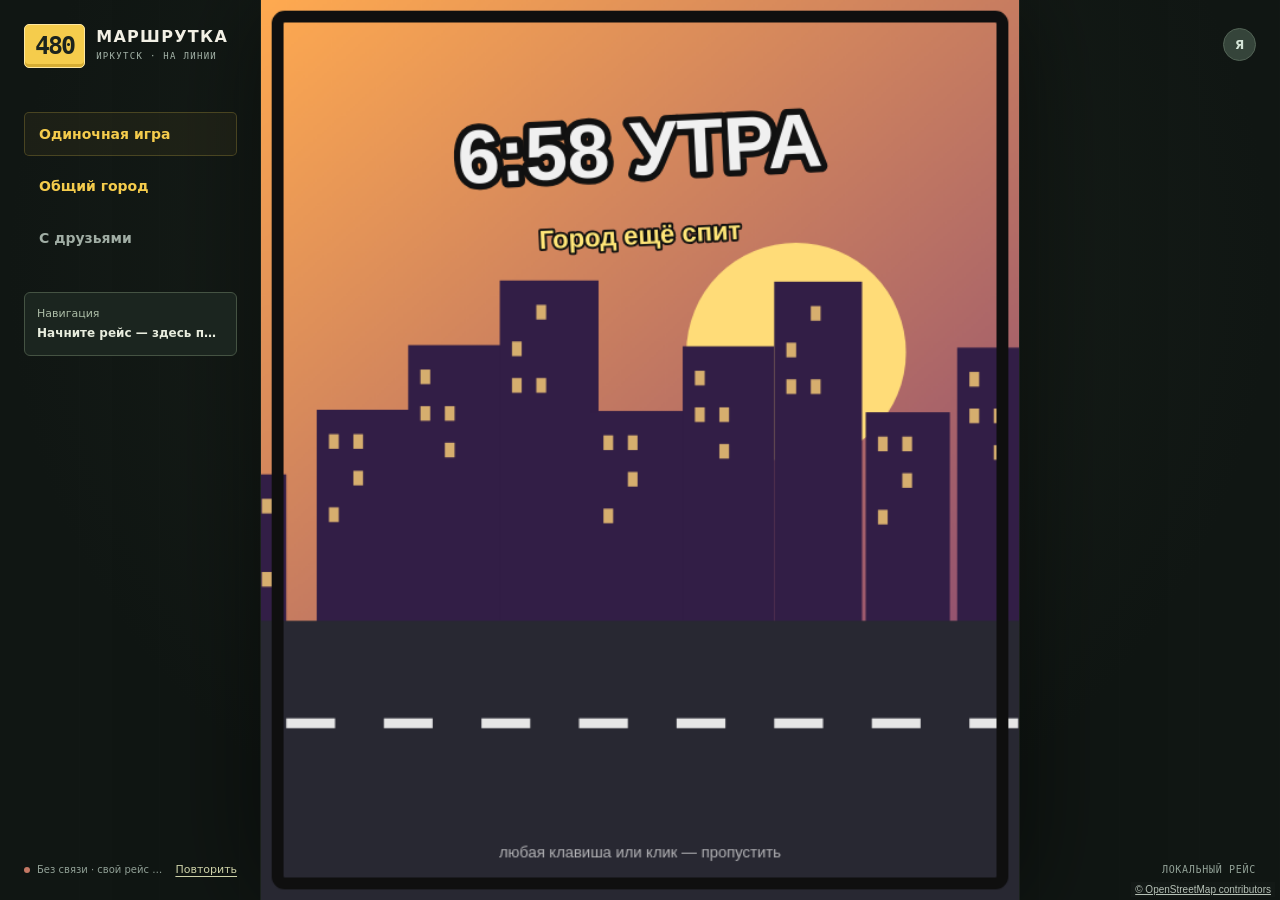
==== commit d1fc4f9a: "Fix NPC queue reservation deadlock and add interactive GPS navigator" ====
--- a/web/index.html
+++ b/web/index.html
@@ -3,7 +3,7 @@
 <head>
 <meta charset="utf-8"><meta name="viewport" content="width=device-width, initial-scale=1, viewport-fit=cover"><meta name="theme-color" content="#151a18">
 <meta name="description" content="Маршрутка 480. Твой автобус, большой город и друзья на соседней улице. Сюжет, автопарк, маршруты и совместные поездки.">
-<title>Маршрутка 480 — на линии</title><link rel="icon" href="favicon.svg" type="image/svg+xml"><link rel="stylesheet" href="styles.css?v=irkutsk-20261112-1"><link rel="stylesheet" href="navigation.css?v=irkutsk-20261112-1">
+<title>Маршрутка 480 — на линии</title><link rel="icon" href="favicon.svg" type="image/svg+xml"><link rel="stylesheet" href="styles.css?v=irkutsk-20261112-2"><link rel="stylesheet" href="navigation.css?v=irkutsk-20261112-2">
 </head>
 <body>
 <header class="topbar">
@@ -36,11 +36,12 @@
 <div id="room-active" hidden><div class="ticket"><span id="room-ticket-label" class="eyebrow">КОД ДЛЯ ДРУЗЕЙ</span><strong id="active-room-code">—</strong><span id="active-room-name"></span><button id="copy-room" class="button secondary full" type="button">Скопировать приглашение ↗</button></div><div id="players-list" class="players-list" aria-label="Все водители"></div><button id="room-drive" class="button primary full" type="button">Вернуться к игре →</button><p class="small muted">Водители видны на карте. Текущий рейс продолжается при подключении и выходе из города.</p><button id="room-leave" class="button secondary full" type="button">Покинуть комнату</button></div><p id="room-status" class="form-status" role="status" aria-live="polite"></p>
 </section></div><div class="panel-footer">БЕЗ ОПОЗДАНИЙ. С ОСТАНОВКАМИ ПО ТРЕБОВАНИЮ.</div>
 </aside><div id="toast" class="toast" role="status" hidden></div><noscript>Для игры нужен включённый JavaScript.</noscript>
-<script src="config/runtime.js?v=irkutsk-20261112-1"></script><script src="js/config.js?v=irkutsk-20261112-1"></script><script src="js/city.js?v=irkutsk-20261112-1"></script><script src="js/utils.js?v=irkutsk-20261112-1"></script>
-<script src="js/city-map.js?v=irkutsk-20261112-1"></script><script src="js/effects.js?v=irkutsk-20261112-1"></script><script src="js/scenery.js?v=irkutsk-20261112-1"></script>
-<script src="js/city-scenery.js?v=irkutsk-20261112-1"></script><script src="js/vehicles.js?v=irkutsk-20261112-1"></script><script src="js/world.js?v=irkutsk-20261112-1"></script><script src="js/game.js?v=irkutsk-20261112-1"></script>
-<script src="js/city-driving.js?v=irkutsk-20261112-1"></script>
-<script src="js/city-traffic.js?v=irkutsk-20261112-1"></script><script src="js/update.js?v=irkutsk-20261112-1"></script><script src="js/render.js?v=irkutsk-20261112-1"></script>
-<script src="js/city-renderer.js?v=irkutsk-20261112-1"></script><script src="js/lobby.js?v=irkutsk-20261112-1"></script><script src="js/story.js?v=irkutsk-20261112-1"></script><script src="js/intro.js?v=irkutsk-20261112-1"></script><script src="js/online.js?v=irkutsk-20261112-1"></script><script src="js/navigation.js?v=irkutsk-20261112-1"></script><script src="js/main.js?v=irkutsk-20261112-1"></script><script src="js/app.js?v=irkutsk-20261112-1"></script>
+<script src="config/runtime.js?v=irkutsk-20261112-2"></script><script src="js/config.js?v=irkutsk-20261112-2"></script><script src="js/city.js?v=irkutsk-20261112-2"></script><script src="js/utils.js?v=irkutsk-20261112-2"></script>
+<script src="js/city-map.js?v=irkutsk-20261112-2"></script><script src="js/effects.js?v=irkutsk-20261112-2"></script><script src="js/scenery.js?v=irkutsk-20261112-2"></script>
+<script src="js/city-scenery.js?v=irkutsk-20261112-2"></script><script src="js/vehicles.js?v=irkutsk-20261112-2"></script><script src="js/world.js?v=irkutsk-20261112-2"></script><script src="js/game.js?v=irkutsk-20261112-2"></script>
+<script src="js/city-driving.js?v=irkutsk-20261112-2"></script>
+<script src="js/city-traffic.js?v=irkutsk-20261112-2"></script><script src="js/update.js?v=irkutsk-20261112-2"></script><script src="js/render.js?v=irkutsk-20261112-2"></script>
+<script src="js/city-renderer.js?v=irkutsk-20261112-2"></script><script src="js/lobby.js?v=irkutsk-20261112-2"></script><script src="js/story.js?v=irkutsk-20261112-2"></script><script src="js/intro.js?v=irkutsk-20261112-2"></script><script src="js/online.js?v=irkutsk-20261112-2"></script><script src="js/navigation.js?v=irkutsk-20261112-2"></script>
+<script src="js/navigator.js?v=irkutsk-20261112-2"></script><script src="js/main.js?v=irkutsk-20261112-2"></script><script src="js/app.js?v=irkutsk-20261112-2"></script>
 <a class="map-attribution" href="https://www.openstreetmap.org/copyright" target="_blank" rel="noopener">© OpenStreetMap contributors</a>
 </body></html>
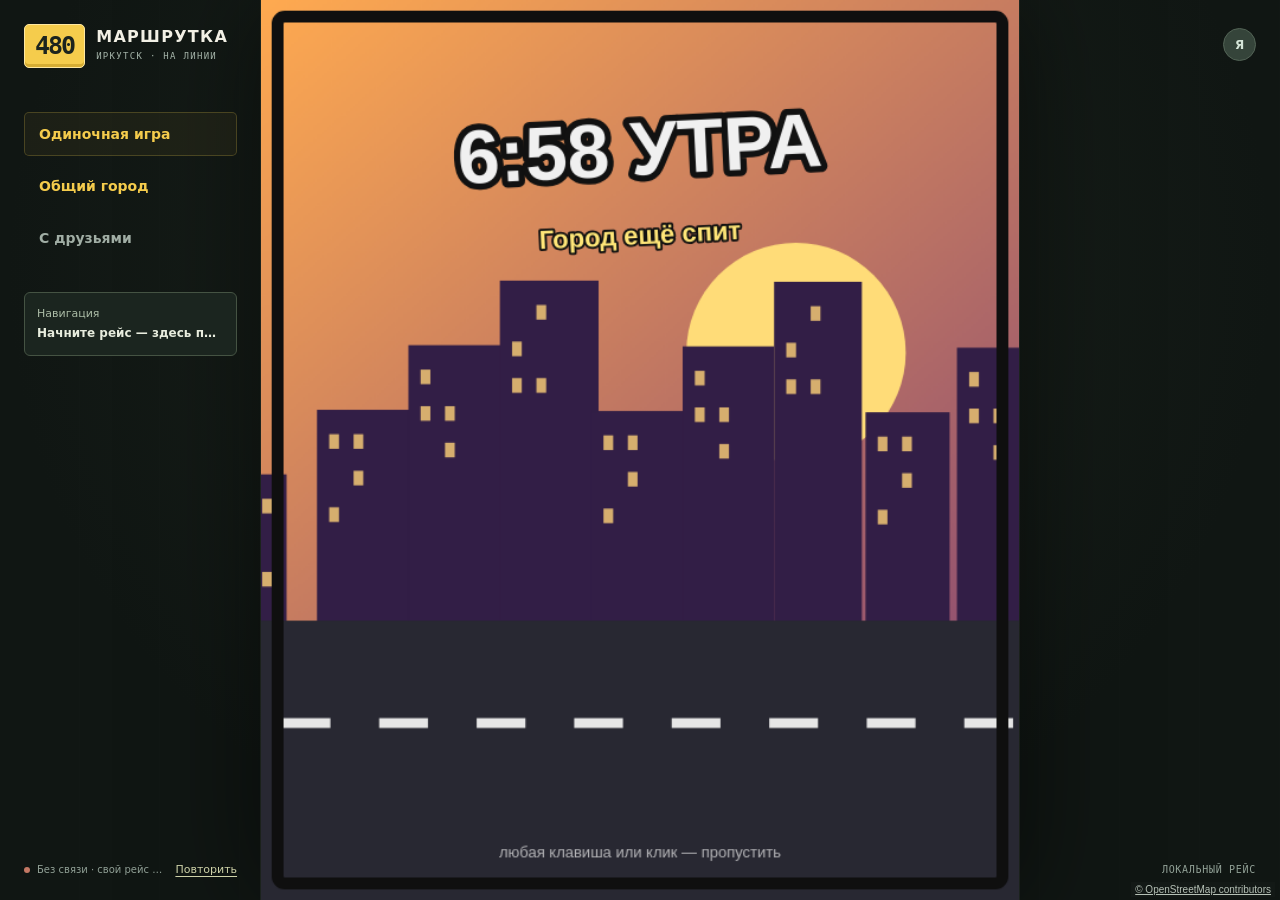
==== commit 495ccd54: "Add sourced pedestrian crossings and shared pedestrian traffic" ====
--- a/web/index.html
+++ b/web/index.html
@@ -3,7 +3,7 @@
 <head>
 <meta charset="utf-8"><meta name="viewport" content="width=device-width, initial-scale=1, viewport-fit=cover"><meta name="theme-color" content="#151a18">
 <meta name="description" content="Маршрутка 480. Твой автобус, большой город и друзья на соседней улице. Сюжет, автопарк, маршруты и совместные поездки.">
-<title>Маршрутка 480 — на линии</title><link rel="icon" href="favicon.svg" type="image/svg+xml"><link rel="stylesheet" href="styles.css?v=irkutsk-20261112-2"><link rel="stylesheet" href="navigation.css?v=irkutsk-20261112-2">
+<title>Маршрутка 480 — на линии</title><link rel="icon" href="favicon.svg" type="image/svg+xml"><link rel="stylesheet" href="styles.css?v=irkutsk-20261112-3"><link rel="stylesheet" href="navigation.css?v=irkutsk-20261112-3">
 </head>
 <body>
 <header class="topbar">
@@ -36,12 +36,13 @@
 <div id="room-active" hidden><div class="ticket"><span id="room-ticket-label" class="eyebrow">КОД ДЛЯ ДРУЗЕЙ</span><strong id="active-room-code">—</strong><span id="active-room-name"></span><button id="copy-room" class="button secondary full" type="button">Скопировать приглашение ↗</button></div><div id="players-list" class="players-list" aria-label="Все водители"></div><button id="room-drive" class="button primary full" type="button">Вернуться к игре →</button><p class="small muted">Водители видны на карте. Текущий рейс продолжается при подключении и выходе из города.</p><button id="room-leave" class="button secondary full" type="button">Покинуть комнату</button></div><p id="room-status" class="form-status" role="status" aria-live="polite"></p>
 </section></div><div class="panel-footer">БЕЗ ОПОЗДАНИЙ. С ОСТАНОВКАМИ ПО ТРЕБОВАНИЮ.</div>
 </aside><div id="toast" class="toast" role="status" hidden></div><noscript>Для игры нужен включённый JavaScript.</noscript>
-<script src="config/runtime.js?v=irkutsk-20261112-2"></script><script src="js/config.js?v=irkutsk-20261112-2"></script><script src="js/city.js?v=irkutsk-20261112-2"></script><script src="js/utils.js?v=irkutsk-20261112-2"></script>
-<script src="js/city-map.js?v=irkutsk-20261112-2"></script><script src="js/effects.js?v=irkutsk-20261112-2"></script><script src="js/scenery.js?v=irkutsk-20261112-2"></script>
-<script src="js/city-scenery.js?v=irkutsk-20261112-2"></script><script src="js/vehicles.js?v=irkutsk-20261112-2"></script><script src="js/world.js?v=irkutsk-20261112-2"></script><script src="js/game.js?v=irkutsk-20261112-2"></script>
-<script src="js/city-driving.js?v=irkutsk-20261112-2"></script>
-<script src="js/city-traffic.js?v=irkutsk-20261112-2"></script><script src="js/update.js?v=irkutsk-20261112-2"></script><script src="js/render.js?v=irkutsk-20261112-2"></script>
-<script src="js/city-renderer.js?v=irkutsk-20261112-2"></script><script src="js/lobby.js?v=irkutsk-20261112-2"></script><script src="js/story.js?v=irkutsk-20261112-2"></script><script src="js/intro.js?v=irkutsk-20261112-2"></script><script src="js/online.js?v=irkutsk-20261112-2"></script><script src="js/navigation.js?v=irkutsk-20261112-2"></script>
-<script src="js/navigator.js?v=irkutsk-20261112-2"></script><script src="js/main.js?v=irkutsk-20261112-2"></script><script src="js/app.js?v=irkutsk-20261112-2"></script>
+<script src="config/runtime.js?v=irkutsk-20261112-3"></script><script src="js/config.js?v=irkutsk-20261112-3"></script><script src="js/city.js?v=irkutsk-20261112-3"></script><script src="js/utils.js?v=irkutsk-20261112-3"></script>
+<script src="js/city-map.js?v=irkutsk-20261112-3"></script>
+<script src="js/crossings.js?v=irkutsk-20261112-3"></script><script src="js/effects.js?v=irkutsk-20261112-3"></script><script src="js/scenery.js?v=irkutsk-20261112-3"></script>
+<script src="js/city-scenery.js?v=irkutsk-20261112-3"></script><script src="js/vehicles.js?v=irkutsk-20261112-3"></script><script src="js/world.js?v=irkutsk-20261112-3"></script><script src="js/game.js?v=irkutsk-20261112-3"></script>
+<script src="js/city-driving.js?v=irkutsk-20261112-3"></script>
+<script src="js/city-traffic.js?v=irkutsk-20261112-3"></script><script src="js/update.js?v=irkutsk-20261112-3"></script><script src="js/render.js?v=irkutsk-20261112-3"></script>
+<script src="js/city-renderer.js?v=irkutsk-20261112-3"></script><script src="js/lobby.js?v=irkutsk-20261112-3"></script><script src="js/story.js?v=irkutsk-20261112-3"></script><script src="js/intro.js?v=irkutsk-20261112-3"></script><script src="js/online.js?v=irkutsk-20261112-3"></script><script src="js/navigation.js?v=irkutsk-20261112-3"></script>
+<script src="js/navigator.js?v=irkutsk-20261112-3"></script><script src="js/main.js?v=irkutsk-20261112-3"></script><script src="js/app.js?v=irkutsk-20261112-3"></script>
 <a class="map-attribution" href="https://www.openstreetmap.org/copyright" target="_blank" rel="noopener">© OpenStreetMap contributors</a>
 </body></html>
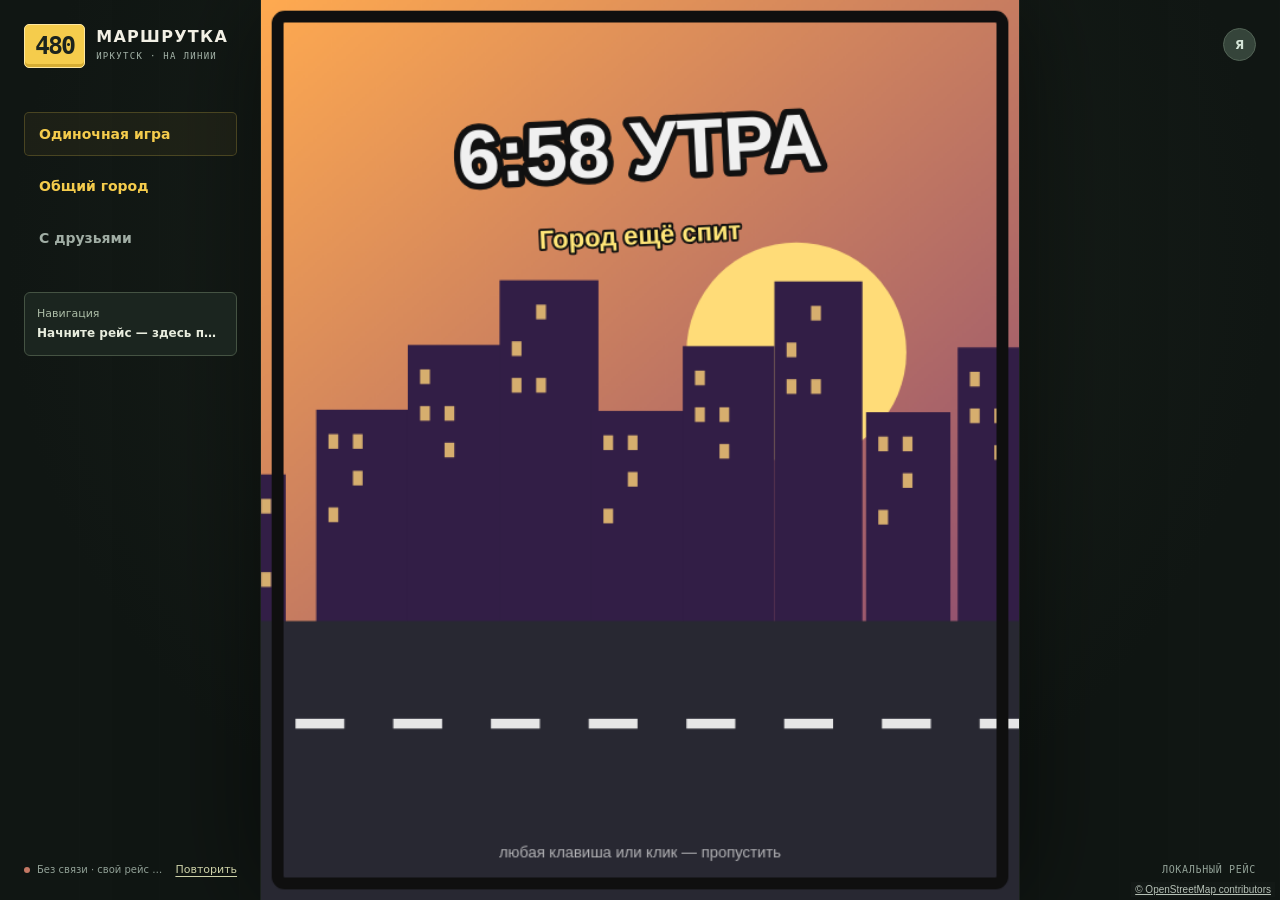
==== commit 2620b9c9: "Restore world-anchored police posts, roadside detail and GPS stop selection" ====
--- a/web/index.html
+++ b/web/index.html
@@ -3,7 +3,7 @@
 <head>
 <meta charset="utf-8"><meta name="viewport" content="width=device-width, initial-scale=1, viewport-fit=cover"><meta name="theme-color" content="#151a18">
 <meta name="description" content="Маршрутка 480. Твой автобус, большой город и друзья на соседней улице. Сюжет, автопарк, маршруты и совместные поездки.">
-<title>Маршрутка 480 — на линии</title><link rel="icon" href="favicon.svg" type="image/svg+xml"><link rel="stylesheet" href="styles.css?v=irkutsk-20261112-3"><link rel="stylesheet" href="navigation.css?v=irkutsk-20261112-3">
+<title>Маршрутка 480 — на линии</title><link rel="icon" href="favicon.svg" type="image/svg+xml"><link rel="stylesheet" href="styles.css?v=irkutsk-20261112-4"><link rel="stylesheet" href="navigation.css?v=irkutsk-20261112-4">
 </head>
 <body>
 <header class="topbar">
@@ -36,13 +36,14 @@
 <div id="room-active" hidden><div class="ticket"><span id="room-ticket-label" class="eyebrow">КОД ДЛЯ ДРУЗЕЙ</span><strong id="active-room-code">—</strong><span id="active-room-name"></span><button id="copy-room" class="button secondary full" type="button">Скопировать приглашение ↗</button></div><div id="players-list" class="players-list" aria-label="Все водители"></div><button id="room-drive" class="button primary full" type="button">Вернуться к игре →</button><p class="small muted">Водители видны на карте. Текущий рейс продолжается при подключении и выходе из города.</p><button id="room-leave" class="button secondary full" type="button">Покинуть комнату</button></div><p id="room-status" class="form-status" role="status" aria-live="polite"></p>
 </section></div><div class="panel-footer">БЕЗ ОПОЗДАНИЙ. С ОСТАНОВКАМИ ПО ТРЕБОВАНИЮ.</div>
 </aside><div id="toast" class="toast" role="status" hidden></div><noscript>Для игры нужен включённый JavaScript.</noscript>
-<script src="config/runtime.js?v=irkutsk-20261112-3"></script><script src="js/config.js?v=irkutsk-20261112-3"></script><script src="js/city.js?v=irkutsk-20261112-3"></script><script src="js/utils.js?v=irkutsk-20261112-3"></script>
-<script src="js/city-map.js?v=irkutsk-20261112-3"></script>
-<script src="js/crossings.js?v=irkutsk-20261112-3"></script><script src="js/effects.js?v=irkutsk-20261112-3"></script><script src="js/scenery.js?v=irkutsk-20261112-3"></script>
-<script src="js/city-scenery.js?v=irkutsk-20261112-3"></script><script src="js/vehicles.js?v=irkutsk-20261112-3"></script><script src="js/world.js?v=irkutsk-20261112-3"></script><script src="js/game.js?v=irkutsk-20261112-3"></script>
-<script src="js/city-driving.js?v=irkutsk-20261112-3"></script>
-<script src="js/city-traffic.js?v=irkutsk-20261112-3"></script><script src="js/update.js?v=irkutsk-20261112-3"></script><script src="js/render.js?v=irkutsk-20261112-3"></script>
-<script src="js/city-renderer.js?v=irkutsk-20261112-3"></script><script src="js/lobby.js?v=irkutsk-20261112-3"></script><script src="js/story.js?v=irkutsk-20261112-3"></script><script src="js/intro.js?v=irkutsk-20261112-3"></script><script src="js/online.js?v=irkutsk-20261112-3"></script><script src="js/navigation.js?v=irkutsk-20261112-3"></script>
-<script src="js/navigator.js?v=irkutsk-20261112-3"></script><script src="js/main.js?v=irkutsk-20261112-3"></script><script src="js/app.js?v=irkutsk-20261112-3"></script>
+<script src="config/runtime.js?v=irkutsk-20261112-4"></script><script src="js/config.js?v=irkutsk-20261112-4"></script><script src="js/city.js?v=irkutsk-20261112-4"></script><script src="js/utils.js?v=irkutsk-20261112-4"></script>
+<script src="js/city-map.js?v=irkutsk-20261112-4"></script>
+<script src="js/crossings.js?v=irkutsk-20261112-4"></script><script src="js/effects.js?v=irkutsk-20261112-4"></script><script src="js/scenery.js?v=irkutsk-20261112-4"></script>
+<script src="js/city-scenery.js?v=irkutsk-20261112-4"></script><script src="js/vehicles.js?v=irkutsk-20261112-4"></script><script src="js/world.js?v=irkutsk-20261112-4"></script>
+<script src="js/road-events.js?v=irkutsk-20261112-4"></script><script src="js/game.js?v=irkutsk-20261112-4"></script>
+<script src="js/city-driving.js?v=irkutsk-20261112-4"></script>
+<script src="js/city-traffic.js?v=irkutsk-20261112-4"></script><script src="js/update.js?v=irkutsk-20261112-4"></script><script src="js/render.js?v=irkutsk-20261112-4"></script>
+<script src="js/city-renderer.js?v=irkutsk-20261112-4"></script><script src="js/lobby.js?v=irkutsk-20261112-4"></script><script src="js/story.js?v=irkutsk-20261112-4"></script><script src="js/intro.js?v=irkutsk-20261112-4"></script><script src="js/online.js?v=irkutsk-20261112-4"></script><script src="js/navigation.js?v=irkutsk-20261112-4"></script>
+<script src="js/navigator.js?v=irkutsk-20261112-4"></script><script src="js/main.js?v=irkutsk-20261112-4"></script><script src="js/app.js?v=irkutsk-20261112-4"></script>
 <a class="map-attribution" href="https://www.openstreetmap.org/copyright" target="_blank" rel="noopener">© OpenStreetMap contributors</a>
 </body></html>
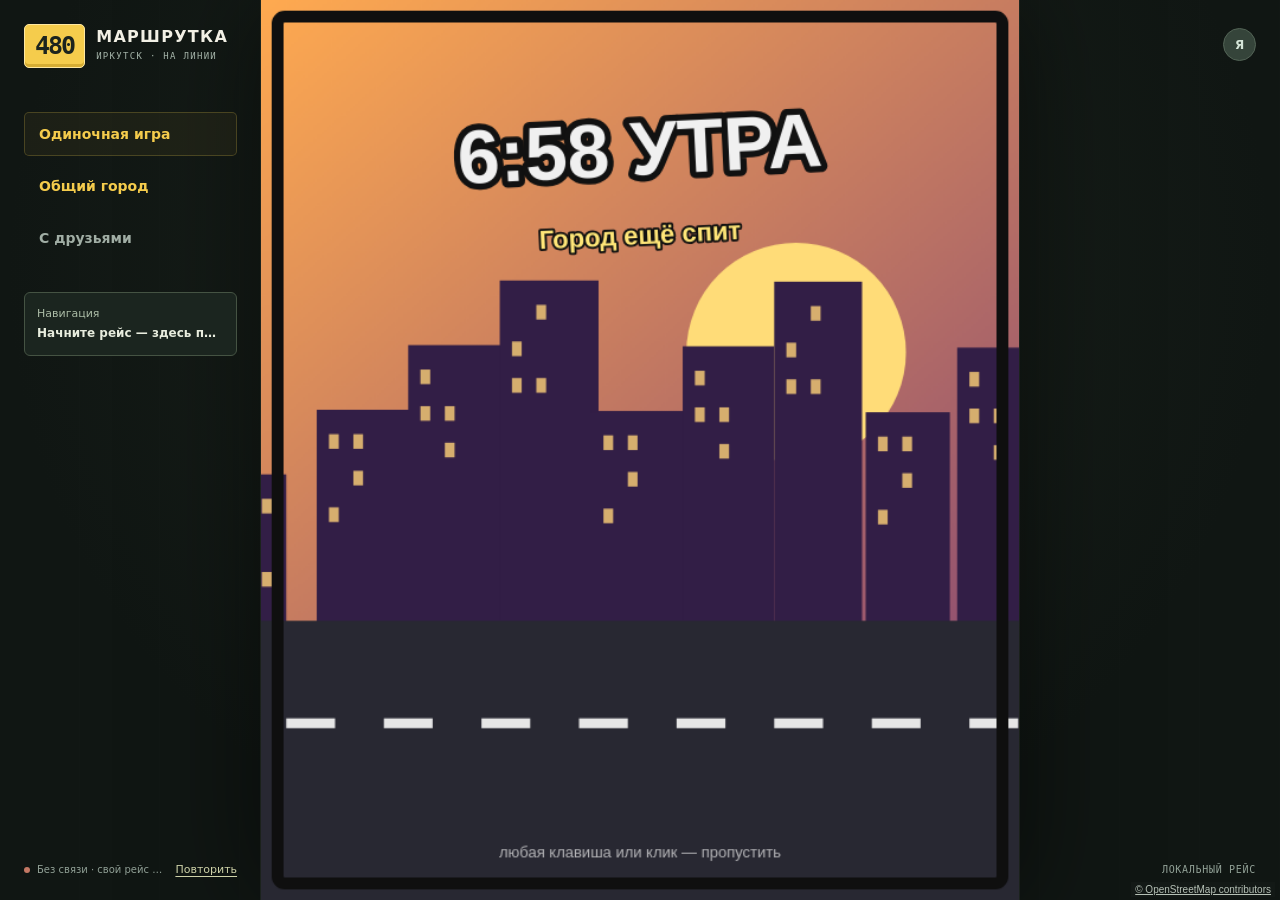
==== commit 826602ff: "Restore shared motorcade with police escort and world intersection control" ====
--- a/web/index.html
+++ b/web/index.html
@@ -3,7 +3,7 @@
 <head>
 <meta charset="utf-8"><meta name="viewport" content="width=device-width, initial-scale=1, viewport-fit=cover"><meta name="theme-color" content="#151a18">
 <meta name="description" content="Маршрутка 480. Твой автобус, большой город и друзья на соседней улице. Сюжет, автопарк, маршруты и совместные поездки.">
-<title>Маршрутка 480 — на линии</title><link rel="icon" href="favicon.svg" type="image/svg+xml"><link rel="stylesheet" href="styles.css?v=irkutsk-20261112-4"><link rel="stylesheet" href="navigation.css?v=irkutsk-20261112-4">
+<title>Маршрутка 480 — на линии</title><link rel="icon" href="favicon.svg" type="image/svg+xml"><link rel="stylesheet" href="styles.css?v=irkutsk-20261112-5"><link rel="stylesheet" href="navigation.css?v=irkutsk-20261112-5">
 </head>
 <body>
 <header class="topbar">
@@ -36,14 +36,15 @@
 <div id="room-active" hidden><div class="ticket"><span id="room-ticket-label" class="eyebrow">КОД ДЛЯ ДРУЗЕЙ</span><strong id="active-room-code">—</strong><span id="active-room-name"></span><button id="copy-room" class="button secondary full" type="button">Скопировать приглашение ↗</button></div><div id="players-list" class="players-list" aria-label="Все водители"></div><button id="room-drive" class="button primary full" type="button">Вернуться к игре →</button><p class="small muted">Водители видны на карте. Текущий рейс продолжается при подключении и выходе из города.</p><button id="room-leave" class="button secondary full" type="button">Покинуть комнату</button></div><p id="room-status" class="form-status" role="status" aria-live="polite"></p>
 </section></div><div class="panel-footer">БЕЗ ОПОЗДАНИЙ. С ОСТАНОВКАМИ ПО ТРЕБОВАНИЮ.</div>
 </aside><div id="toast" class="toast" role="status" hidden></div><noscript>Для игры нужен включённый JavaScript.</noscript>
-<script src="config/runtime.js?v=irkutsk-20261112-4"></script><script src="js/config.js?v=irkutsk-20261112-4"></script><script src="js/city.js?v=irkutsk-20261112-4"></script><script src="js/utils.js?v=irkutsk-20261112-4"></script>
-<script src="js/city-map.js?v=irkutsk-20261112-4"></script>
-<script src="js/crossings.js?v=irkutsk-20261112-4"></script><script src="js/effects.js?v=irkutsk-20261112-4"></script><script src="js/scenery.js?v=irkutsk-20261112-4"></script>
-<script src="js/city-scenery.js?v=irkutsk-20261112-4"></script><script src="js/vehicles.js?v=irkutsk-20261112-4"></script><script src="js/world.js?v=irkutsk-20261112-4"></script>
-<script src="js/road-events.js?v=irkutsk-20261112-4"></script><script src="js/game.js?v=irkutsk-20261112-4"></script>
-<script src="js/city-driving.js?v=irkutsk-20261112-4"></script>
-<script src="js/city-traffic.js?v=irkutsk-20261112-4"></script><script src="js/update.js?v=irkutsk-20261112-4"></script><script src="js/render.js?v=irkutsk-20261112-4"></script>
-<script src="js/city-renderer.js?v=irkutsk-20261112-4"></script><script src="js/lobby.js?v=irkutsk-20261112-4"></script><script src="js/story.js?v=irkutsk-20261112-4"></script><script src="js/intro.js?v=irkutsk-20261112-4"></script><script src="js/online.js?v=irkutsk-20261112-4"></script><script src="js/navigation.js?v=irkutsk-20261112-4"></script>
-<script src="js/navigator.js?v=irkutsk-20261112-4"></script><script src="js/main.js?v=irkutsk-20261112-4"></script><script src="js/app.js?v=irkutsk-20261112-4"></script>
+<script src="config/runtime.js?v=irkutsk-20261112-5"></script><script src="js/config.js?v=irkutsk-20261112-5"></script><script src="js/city.js?v=irkutsk-20261112-5"></script><script src="js/utils.js?v=irkutsk-20261112-5"></script>
+<script src="js/city-map.js?v=irkutsk-20261112-5"></script>
+<script src="js/crossings.js?v=irkutsk-20261112-5"></script><script src="js/effects.js?v=irkutsk-20261112-5"></script><script src="js/scenery.js?v=irkutsk-20261112-5"></script>
+<script src="js/city-scenery.js?v=irkutsk-20261112-5"></script><script src="js/vehicles.js?v=irkutsk-20261112-5"></script><script src="js/world.js?v=irkutsk-20261112-5"></script>
+<script src="js/road-events.js?v=irkutsk-20261112-5"></script><script src="js/game.js?v=irkutsk-20261112-5"></script>
+<script src="js/city-driving.js?v=irkutsk-20261112-5"></script>
+<script src="js/city-traffic.js?v=irkutsk-20261112-5"></script>
+<script src="js/local-motorcade.js?v=irkutsk-20261112-5"></script><script src="js/update.js?v=irkutsk-20261112-5"></script><script src="js/render.js?v=irkutsk-20261112-5"></script>
+<script src="js/city-renderer.js?v=irkutsk-20261112-5"></script><script src="js/lobby.js?v=irkutsk-20261112-5"></script><script src="js/story.js?v=irkutsk-20261112-5"></script><script src="js/intro.js?v=irkutsk-20261112-5"></script><script src="js/online.js?v=irkutsk-20261112-5"></script><script src="js/navigation.js?v=irkutsk-20261112-5"></script>
+<script src="js/navigator.js?v=irkutsk-20261112-5"></script><script src="js/main.js?v=irkutsk-20261112-5"></script><script src="js/app.js?v=irkutsk-20261112-5"></script>
 <a class="map-attribution" href="https://www.openstreetmap.org/copyright" target="_blank" rel="noopener">© OpenStreetMap contributors</a>
 </body></html>
